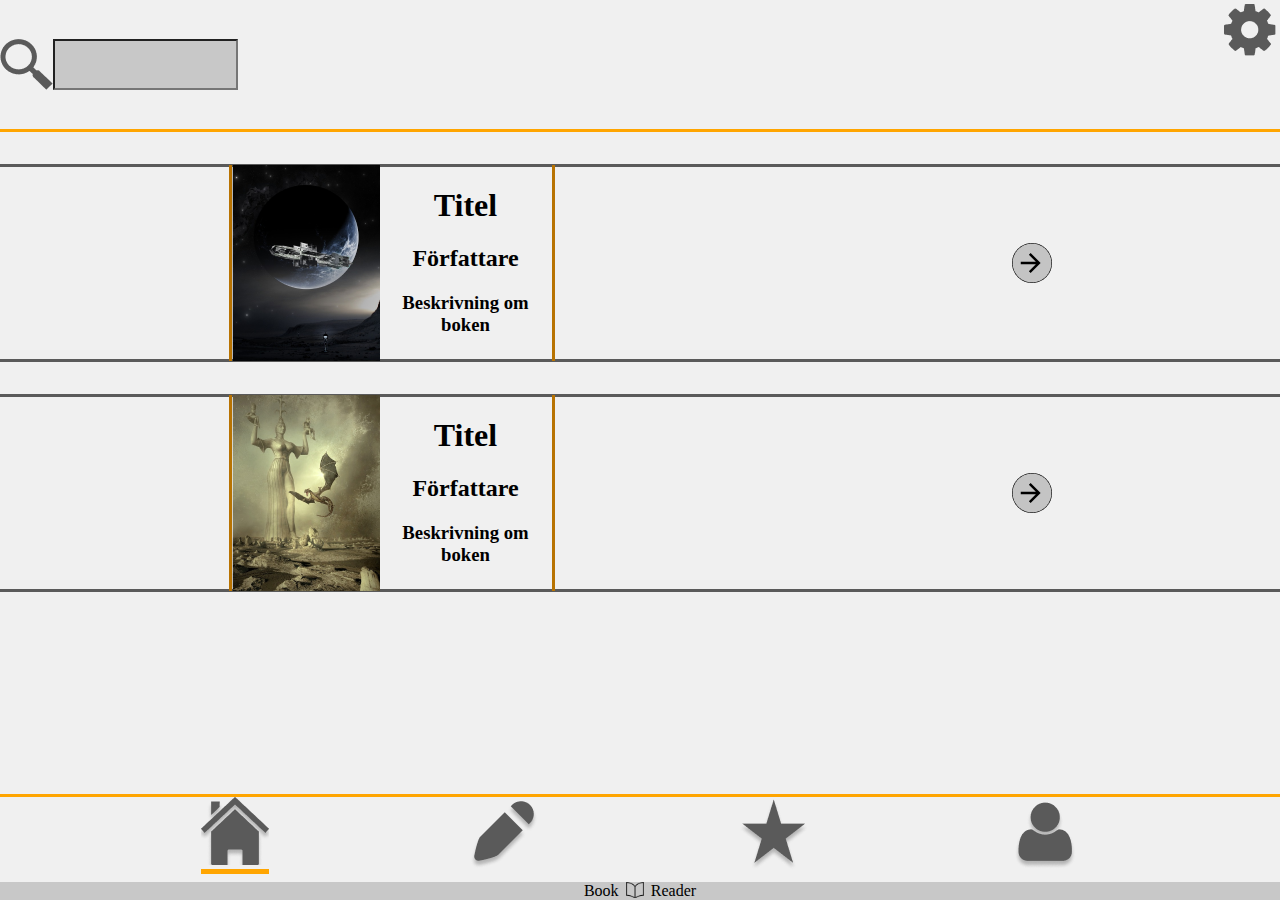
==== index.html @ ac19177b "Finslipning av mobile" ====
<!DOCTYPE html>
<html lang="en">
<head>
    <meta charset="UTF-8">
    <meta name="viewport" content="width=device-width, initial-scale=1.0">
    <title>Book Reader</title>
    <link rel="stylesheet" href="css/style.css">
</head>
<body>
    <div id="container">
        <header id="header">
            <div id="searchdiv">
                <img src="/img/Search.png" alt="Search icon" id="search">
                <input type="text" id="searchbar">
            </div> 
            <img src="/img/Settings.png" alt="Settings" id="settings">
        </header>
        <main id="main">
            <section class="section">
                <article class="article">
                    <img src="/img/book1.png" alt="book">
                    <div class="div">
                        <h1>Titel</h1>
                        <h2>Författare</h2>
                        <h3>Beskrivning om boken</h3>
                    </div>
                </article>
                <img src="/img/Arrow button.png" alt="arrow-button">
            </section>
            <section class="section">
                <article class="article">
                    <img src="/img/book2.png" alt="book">
                    <div class="div">
                        <h1>Titel</h1>
                        <h2>Författare</h2>
                        <h3>Beskrivning om boken</h3>
                    </div>
                </article>
                <img src="/img/Arrow button.png" alt="arrow-button">
            </section>
        </main>
        <nav id="nav">
            <a href="index.html"><img src="/img/Home_Line.png" alt="Home with line" class="navbutton"></a>
            <a href="write.html"><img src="/img/Write.png" alt="Pen" class="navbutton"></a>
            <a href="favorite.html"><img src="/img/Star.png" alt="Star" class="navbutton"></a>
            <a href="profile.html"><img src="/img/User.png" alt="User icon" class="navbutton"></a>
        </nav>
        <footer id="footer">
            <p>Book</p>
            <img src="/img/Ikon.png" alt="bookikon" id="bookikon">
            <p>Reader</p>
        </footer>
    </div>
</body>
</html>
---- css/style.css ----
/* Home.html */

#container{
    display: grid;
    height: 100vh;
    grid-template-rows: 1.5fr 7.5fr 1fr 0.2fr;
    grid-template-areas: 
    'he he he'
    'ma ma ma'
    'nav nav nav'
    'fo fo fo';
}

body{
    margin: 0;
}

#header{
    grid-area: he;
    background: rgb(240, 240, 240);
    border-style: none none solid none;
    border-color: orange;
    display: flex;
    justify-content: space-between;
}   

#settings{
    height: 60px;
    width: 60;
}

#searchdiv{
    display: flex;
    flex-direction: row;
    align-items: center;
}

#searchbar{
    height: 35%;
    background-color: rgb(200, 200, 200);
}

#main{
    grid-area: ma;
    background: rgb(240, 240, 240);
}

.section{
    border-style: solid none solid none ;
    border-color: rgb(90, 90, 90);
    height: 12em;
    margin-top: 2em;
    margin-bottom: 2em;
    display: flex;
    align-items: center;
    justify-content: space-around;
}

.article{
    border-style: none solid none solid;
    border-color: rgb(184, 115, 2);
    display: flex;
    width: 320px;
}

.div{
    text-align: center;
}

#nav{
    grid-area: nav;
    background: rgb(240, 240, 240);
    height: auto;
    border-style: solid none none none;
    border-color: orange;
    display: flex;
    justify-content: space-evenly;
    align-content: center;
}

.navbutton{
    height: auto;
}

#footer{
    grid-area: fo;
    background: rgb(200, 200, 200);
    display: flex;
    justify-content: center;
    align-content: center;
}

#bookikon{
    height: 15.7px;
}

/* Write.html */

#containerw{
    display: grid;
    height: 100vh;
    grid-template-rows: 1.5fr 7.5fr 1fr 0.2fr;
    grid-template-areas: 
    'hew hew hew'
    'maw maw maw'
    'navw navw navw'
    'fow fow fow';
}

#headerw{
    grid-area: hew;
    background: rgb(240, 240, 240);
    border-style: none none solid none;
    border-color: orange;
    display: flex;
    justify-content: space-between;
}

#settingsw{
    height: 60px;
    width: 60px;
}

#title{
    height: 15%;
    background-color: rgb(200, 200, 200);
    text-align: center;
    align-self: center;
}

#sidebar{
    width: 60px;
    height: 70px;
    cursor: pointer;
    align-self: center;
}

.menu{
    position: fixed;
    height: 100vh;
    width: 80vw;
    top: 0;
    left: -90vw;
    background: orange;
    transition: left 0.3s;
    box-shadow: 10px 0px 21px -10px rgba(0,0,0,0.75);
    z-index: 10;
}

#list{
    list-style-type: none;
    line-height: 7em;
}

.listtext{
    font-size: 2em;
}

.fade-layer{
    position: fixed;
    top: 0;
    left: 0;
    right: 0;
    bottom: 0;
    background-color: rgba(50,50,50,0.5);
    display: none;
    z-index: 5;
}

.visible{
    display: block;
}

.show{
    left: 0vw;
}

#mainw{
    grid-area: maw;
    background: rgb(240, 240, 240);
    display: flex;
    justify-content: center;
    align-items: center;
}

#textwrite{
    height: 90%;
    width: 75%;
    background-color: rgb(200, 200, 200);
}

#navw{
    grid-area: navw;
    background: rgb(240, 240, 240);
    border-style: solid none none none;
    border-color: orange;
    display: flex;
    justify-content: space-evenly;
    align-content: center;
}

#footerw{
    grid-area: fow;
    background: rgb(200, 200, 200);
    display: flex;
    justify-content: center;
    align-content: center;
}

p{
    margin-left: 7px;
    margin-right: 7px;
    margin-top: 0;
    margin-bottom: 0;
}

#bookikonw{
    height: 15.7px;
}

/* Favorites.html */

#containerf{
    display: grid;
    height: 100vh;
    grid-template-rows: 1.5fr 7.5fr 1fr 0.2fr;
    grid-template-areas: 
    'hef hef hef'
    'maf maf maf'
    'navf navf navf'
    'fof fof fof';
}

#headerf{
    grid-area: hef;
    background: rgb(240, 240, 240);
    border-style: none none solid none;
    border-color: orange;
    display: flex;
    justify-content: space-between;
}

#sortcontainer{
    width: 50%;
    display: flex;
    justify-content: space-evenly;
    align-items: center;
}

#settingsf{
    height: 60px;
    width: 60px;
}

#mainf{
    grid-area: maf;
    background: rgb(240, 240, 240);
}

.sectionf{
    border-style: solid none solid none ;
    border-color: rgb(90, 90, 90);
    height: 10em;
    margin-top: 2em;
    margin-bottom: 2em;
    display: flex;
    align-items: center;
    justify-content: space-evenly;
}

#navf{
    grid-area: navf;
    background: rgb(240, 240, 240);
    border-style: solid none none none;
    border-color: orange;
    display: flex;
    justify-content: space-evenly;
    align-content: center;
}

#footerf{
    grid-area: fof;
    background: rgb(200, 200, 200);
    display: flex;
    justify-content: center;
    align-content: center;
}

#bookikonf{
    height: 15.7px;
}

/* Profile.html */

#containerp{
    display: grid;
    height: 100vh;
    grid-template-rows: 1.5fr 7.5fr 1fr 0.2fr;
    grid-template-areas: 
    'hep hep hep'
    'map map map'
    'navp navp navp'
    'fop fop fop';
}

#headerp{
    grid-area: hep;
    background: rgb(240, 240, 240);
    border-style: none none solid none;
    border-color: rgba(50,50,50,0.5);
    display: flex;
    justify-content: space-between;
}

#settingsp{
    height: 60px;
    width: 60px;
}

#name{
    margin-bottom: 0;
}

#profile{
    display: flex;
    flex-direction: column;
    align-items: center;
}

#heart{
    height: 60px;
    width: 60px;
}

#mainp{
    grid-area: map;
    background: rgb(240, 240, 240);
}

#navp{
    grid-area: navp;
    background: rgb(240, 240, 240);
    border-style: solid none none none;
    border-color: orange;
    display: flex;
    justify-content: space-evenly;
    align-content: center;
}

#footerp{
    grid-area: fop;
    background: rgb(200, 200, 200);
    display: flex;
    justify-content: center;
    align-content: center;
}

#bookikonp{
    height: 15.7px;
}
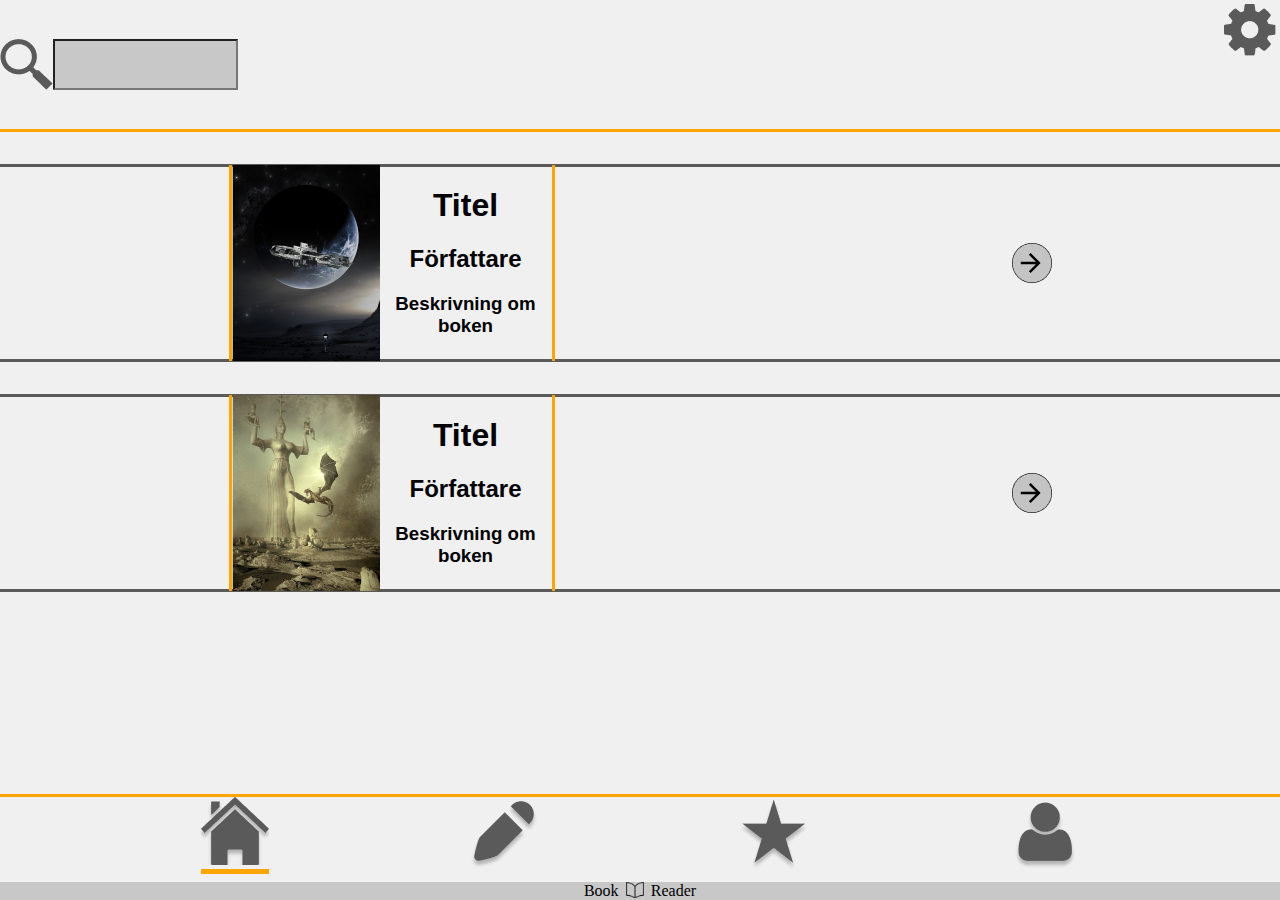
==== commit d7418e0d: "Mobilsida nästan färdig" ====
--- a/index.html
+++ b/index.html
@@ -7,13 +7,26 @@
     <link rel="stylesheet" href="css/style.css">
 </head>
 <body>
+    <div class="page">
+        <ul id="settingslist">
+            <li class="settingstext">Språk</li>
+            <li class="settingstext">Färgtema</li>
+            <li class="settingstext">Plats</li>
+            <li class="settingstext">Rapportera ett problem</li>
+            <li class="settingstext">Kontakta oss</li>
+            <li class="settingstext">Logga ut</li>
+        </ul>
+    </div>
+
+    <div class="settings-fade-layer"></div> 
+
     <div id="container">
         <header id="header">
             <div id="searchdiv">
                 <img src="/img/Search.png" alt="Search icon" id="search">
                 <input type="text" id="searchbar">
             </div> 
-            <img src="/img/Settings.png" alt="Settings" id="settings">
+            <img src="/img/Settings.png" alt="Settings" class="settings">
         </header>
         <main id="main">
             <section class="section">
@@ -51,5 +64,6 @@
             <p>Reader</p>
         </footer>
     </div>
+    <script src="/js/settings.js"></script>
 </body>
 </html>--- a/css/style.css
+++ b/css/style.css
@@ -1,4 +1,68 @@
-/* Home.html */
+
+body{
+    margin: 0;
+}
+
+h1{
+    font-family: 'Gill Sans', 'Gill Sans MT', Calibri, 'Trebuchet MS', sans-serif;
+}
+
+h2{
+    font-family: 'Gill Sans', 'Gill Sans MT', Calibri, 'Trebuchet MS', sans-serif;
+}
+
+h3{
+    font-family: 'Gill Sans', 'Gill Sans MT', Calibri, 'Trebuchet MS', sans-serif;
+}
+
+li{
+    font-family: 'Gill Sans', 'Gill Sans MT', Calibri, 'Trebuchet MS', sans-serif;
+}
+
+.page{
+    position: fixed;
+    height: 80vh;
+    width: 80vw;
+    top: 0;
+    left: -90vw;
+    border-radius: 3em;
+    background: rgb(200, 200, 200);
+    transition: left 0.3s;
+    box-shadow: 10px 0px 21px -10px rgba(0,0,0,0.75);
+    z-index: 10;
+}
+
+#settingslist{
+    list-style-type: none;
+    line-height: 4em;
+    margin-top: 4em;
+}
+
+.settingstext{
+    font-size: 1.5em;
+}
+
+.settings-fade-layer{
+    position: fixed;
+    top: 0;
+    left: 0;
+    right: 0;
+    bottom: 0;
+    background-color: rgba(50,50,50,0.5);
+    display: none;
+    z-index: 5;
+}
+
+.settingsvisible{
+    display: block;
+}
+
+.settingsshow{
+    left: 9vw;
+    top: 9vh;
+}
+
+/* home.html */
 
 #container{
     display: grid;
@@ -11,10 +75,6 @@
     'fo fo fo';
 }
 
-body{
-    margin: 0;
-}
-
 #header{
     grid-area: he;
     background: rgb(240, 240, 240);
@@ -24,9 +84,10 @@
     justify-content: space-between;
 }   
 
-#settings{
+.settings{
     height: 60px;
     width: 60;
+    cursor: pointer;
 }
 
 #searchdiv{
@@ -58,7 +119,7 @@
 
 .article{
     border-style: none solid none solid;
-    border-color: rgb(184, 115, 2);
+    border-color: orange;
     display: flex;
     width: 320px;
 }
@@ -76,10 +137,6 @@
     display: flex;
     justify-content: space-evenly;
     align-content: center;
-}
-
-.navbutton{
-    height: auto;
 }
 
 #footer{
@@ -94,7 +151,7 @@
     height: 15.7px;
 }
 
-/* Write.html */
+/* write.html */
 
 #containerw{
     display: grid;
@@ -119,6 +176,7 @@
 #settingsw{
     height: 60px;
     width: 60px;
+    cursor: pointer;
 }
 
 #title{
@@ -131,7 +189,6 @@
 #sidebar{
     width: 60px;
     height: 70px;
-    cursor: pointer;
     align-self: center;
 }
 
@@ -218,7 +275,7 @@
     height: 15.7px;
 }
 
-/* Favorites.html */
+/* favorites.html */
 
 #containerf{
     display: grid;
@@ -250,6 +307,7 @@
 #settingsf{
     height: 60px;
     width: 60px;
+    cursor: pointer;
 }
 
 #mainf{
@@ -290,7 +348,23 @@
     height: 15.7px;
 }
 
-/* Profile.html */
+/* favorites2.html */
+
+.favoritecontainer{
+    display: flex;
+    justify-content: space-around;
+    margin-top: 2em;
+    margin-bottom: 2em;
+}
+
+.favoritearticle{
+    border-color: rgb(90, 90, 90);
+    border-style: solid;
+    border-radius: 1.5em;
+    padding: 4px;
+}
+
+/* profile.html */
 
 #containerp{
     display: grid;
@@ -315,6 +389,7 @@
 #settingsp{
     height: 60px;
     width: 60px;
+    cursor: pointer;
 }
 
 #name{
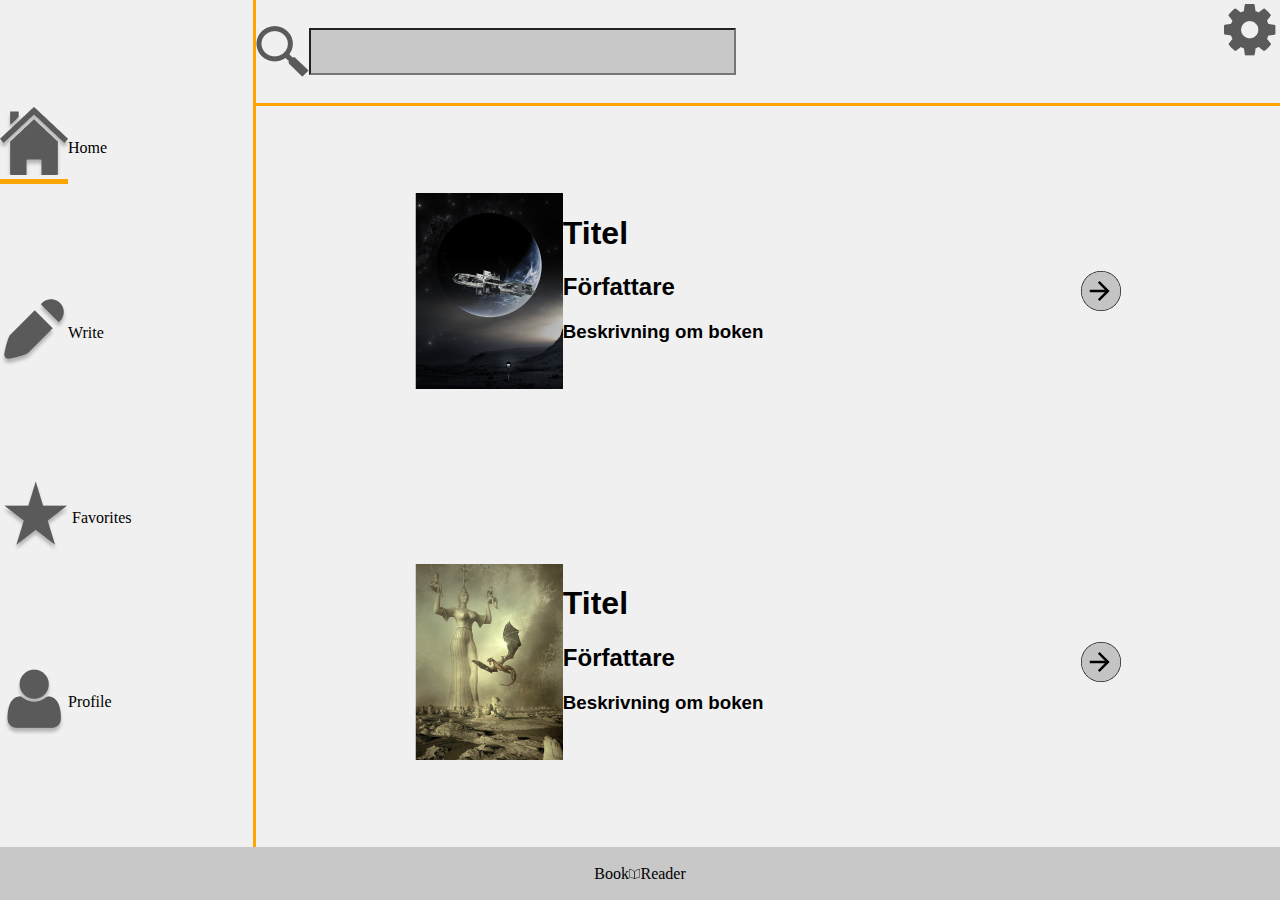
==== commit 9d1d6fba: "Start på dator sida" ====
--- a/index.html
+++ b/index.html
@@ -32,7 +32,7 @@
             <section class="section">
                 <article class="article">
                     <img src="/img/book1.png" alt="book">
-                    <div class="div">
+                    <div class="divh">
                         <h1>Titel</h1>
                         <h2>Författare</h2>
                         <h3>Beskrivning om boken</h3>
@@ -43,7 +43,7 @@
             <section class="section">
                 <article class="article">
                     <img src="/img/book2.png" alt="book">
-                    <div class="div">
+                    <div class="divh">
                         <h1>Titel</h1>
                         <h2>Författare</h2>
                         <h3>Beskrivning om boken</h3>
@@ -53,10 +53,22 @@
             </section>
         </main>
         <nav id="nav">
-            <a href="index.html"><img src="/img/Home_Line.png" alt="Home with line" class="navbutton"></a>
-            <a href="write.html"><img src="/img/Write.png" alt="Pen" class="navbutton"></a>
-            <a href="favorite.html"><img src="/img/Star.png" alt="Star" class="navbutton"></a>
-            <a href="profile.html"><img src="/img/User.png" alt="User icon" class="navbutton"></a>
+            <div class="navdiv">
+                <a href="index.html"><img src="/img/Home_Line.png" alt="Home with line" class="navbutton"></a>
+                <p class="navtext">Home</p>
+            </div>
+            <div class="navdiv">
+                <a href="write.html"><img src="/img/Write.png" alt="Pen" class="navbutton"></a>
+                <p class="navtext">Write</p>
+            </div>
+            <div class="navdiv">
+                <a href="favorite.html"><img src="/img/Star.png" alt="Star" class="navbutton"></a>
+                <p class="navtext">Favorites</p>
+            </div>
+            <div class="navdiv">
+                <a href="profile.html"><img src="/img/User.png" alt="User icon" class="navbutton"></a>
+                <p class="navtext">Profile</p>
+            </div>
         </nav>
         <footer id="footer">
             <p>Book</p>
--- a/css/style.css
+++ b/css/style.css
@@ -15,421 +15,663 @@
     font-family: 'Gill Sans', 'Gill Sans MT', Calibri, 'Trebuchet MS', sans-serif;
 }
 
+h4{
+    font-family: 'Gill Sans', 'Gill Sans MT', Calibri, 'Trebuchet MS', sans-serif;
+}
+
 li{
     font-family: 'Gill Sans', 'Gill Sans MT', Calibri, 'Trebuchet MS', sans-serif;
 }
 
-.page{
-    position: fixed;
-    height: 80vh;
-    width: 80vw;
-    top: 0;
-    left: -90vw;
-    border-radius: 3em;
-    background: rgb(200, 200, 200);
-    transition: left 0.3s;
-    box-shadow: 10px 0px 21px -10px rgba(0,0,0,0.75);
-    z-index: 10;
+@media screen and (max-width: 1023px) {
+
+    .page{
+        position: fixed;
+        height: 80vh;
+        width: 80vw;
+        top: -90vh;
+        left: 9vw;
+        border-radius: 3em;
+        background: rgb(200, 200, 200);
+        transition: top 0.3s;
+        box-shadow: 10px 0px 21px -10px rgba(0,0,0,0.75);
+        z-index: 10;
+    }
+
+    #settingslist{
+        list-style-type: none;
+        line-height: 4em;
+        margin-top: 4em;
+    }
+
+    .settingstext{
+        font-size: 1.5em;
+    }
+
+    .settings-fade-layer{
+        position: fixed;
+        top: 0;
+        left: 0;
+        right: 0;
+        bottom: 0;
+        background-color: rgba(50,50,50,0.5);
+        display: none;
+        z-index: 5;
+    }
+
+    .settingsvisible{
+        display: block;
+    }
+
+    .settingsshow{
+        left: 9vw;
+        top: 9vh;
+    }
+
+    .navtext{
+        display: none;
+    }
+
+    /* home */
+
+    #container{
+        display: grid;
+        height: 100vh;
+        grid-template-rows: 1.5fr 7.5fr 1fr 0.2fr;
+        grid-template-areas: 
+        'he he he'
+        'ma ma ma'
+        'nav nav nav'
+        'fo fo fo';
+    }
+
+    #header{
+        grid-area: he;
+        background: rgb(240, 240, 240);
+        border-style: none none solid none;
+        border-color: orange;
+        display: flex;
+        justify-content: space-between;
+    }   
+
+    .settings{
+        height: 60px;
+        width: 60;
+        cursor: pointer;
+    }
+
+    #searchdiv{
+        display: flex;
+        align-items: center;
+    }
+
+    #searchbar{
+        height: 35%;
+        background-color: rgb(200, 200, 200);
+    }
+
+    #main{
+        grid-area: ma;
+        background: rgb(240, 240, 240);
+    }
+
+    .section{
+        border-style: solid none solid none ;
+        border-color: rgb(90, 90, 90);
+        height: 12em;
+        margin-top: 2em;
+        margin-bottom: 2em;
+        display: flex;
+        align-items: center;
+        justify-content: space-around;
+    }
+
+    .article{
+        border-style: none solid none solid;
+        border-color: orange;
+        display: flex;
+        width: 320px;
+    }
+
+    .divh{
+        text-align: center;
+    }
+
+    #nav{
+        grid-area: nav;
+        background: rgb(240, 240, 240);
+        height: auto;
+        border-style: solid none none none;
+        border-color: orange;
+        display: flex;
+        justify-content: space-evenly;
+        align-content: center;
+    }
+
+    #footer{
+        grid-area: fo;
+        background: rgb(200, 200, 200);
+        display: flex;
+        justify-content: center;
+        align-content: center;
+    }
+
+    #bookikon{
+        height: 15.7px;
+    }
+
+    /* write */
+
+    #containerw{
+        display: grid;
+        height: 100vh;
+        grid-template-rows: 1.5fr 7.5fr 1fr 0.2fr;
+        grid-template-areas: 
+        'hew hew hew'
+        'maw maw maw'
+        'navw navw navw'
+        'fow fow fow';
+    }
+
+    #headerw{
+        grid-area: hew;
+        background: rgb(240, 240, 240);
+        border-style: none none solid none;
+        border-color: orange;
+        display: flex;
+        justify-content: space-between;
+    }
+
+    #settingsw{
+        height: 60px;
+        width: 60px;
+        cursor: pointer;
+    }
+
+    #title{
+        height: 15%;
+        background-color: rgb(200, 200, 200);
+        text-align: center;
+        align-self: center;
+    }
+
+    #sidebar{
+        width: 60px;
+        height: 70px;
+        align-self: center;
+    }
+
+    .menu{
+        position: fixed;
+        height: 100vh;
+        width: 80vw;
+        top: 0;
+        left: -90vw;
+        background: orange;
+        transition: left 0.3s;
+        box-shadow: 10px 0px 21px -10px rgba(0,0,0,0.75);
+        z-index: 10;
+    }
+
+    #list{
+        list-style-type: none;
+        line-height: 7em;
+    }
+
+    .listtext{
+        font-size: 2em;
+    }
+
+    .fade-layer{
+        position: fixed;
+        top: 0;
+        left: 0;
+        right: 0;
+        bottom: 0;
+        background-color: rgba(50,50,50,0.5);
+        display: none;
+        z-index: 5;
+    }
+
+    .visible{
+        display: block;
+    }
+
+    .show{
+        left: 0vw;
+    }
+
+    #mainw{
+        grid-area: maw;
+        background: rgb(240, 240, 240);
+        display: flex;
+        justify-content: center;
+        align-items: center;
+    }
+
+    #textwrite{
+        height: 90%;
+        width: 75%;
+        background-color: rgb(200, 200, 200);
+    }
+
+    #navw{
+        grid-area: navw;
+        background: rgb(240, 240, 240);
+        border-style: solid none none none;
+        border-color: orange;
+        display: flex;
+        justify-content: space-evenly;
+        align-content: center;
+    }
+
+    #footerw{
+        grid-area: fow;
+        background: rgb(200, 200, 200);
+        display: flex;
+        justify-content: center;
+        align-content: center;
+    }
+
+    p{
+        margin-left: 7px;
+        margin-right: 7px;
+        margin-top: 0;
+        margin-bottom: 0;
+    }
+
+    #bookikonw{
+        height: 15.7px;
+    }
+
+    /* favorites */
+
+    #containerf{
+        display: grid;
+        height: 100vh;
+        grid-template-rows: 1.5fr 7.5fr 1fr 0.2fr;
+        grid-template-areas: 
+        'hef hef hef'
+        'maf maf maf'
+        'navf navf navf'
+        'fof fof fof';
+    }
+
+    #headerf{
+        grid-area: hef;
+        background: rgb(240, 240, 240);
+        border-style: none none solid none;
+        border-color: orange;
+        display: flex;
+        justify-content: space-between;
+    }
+
+    #sortcontainer{
+        width: 50%;
+        display: flex;
+        justify-content: space-evenly;
+        align-items: center;
+    }
+
+    #settingsf{
+        height: 60px;
+        width: 60px;
+        cursor: pointer;
+    }
+
+    #mainf{
+        grid-area: maf;
+        background: rgb(240, 240, 240);
+    }
+
+    .sectionf{
+        border-style: solid none solid none ;
+        border-color: rgb(90, 90, 90);
+        height: 10em;
+        margin-top: 2em;
+        margin-bottom: 2em;
+        display: flex;
+        align-items: center;
+        justify-content: space-evenly;
+    }
+
+    #navf{
+        grid-area: navf;
+        background: rgb(240, 240, 240);
+        border-style: solid none none none;
+        border-color: orange;
+        display: flex;
+        justify-content: space-evenly;
+        align-content: center;
+    }
+
+    #footerf{
+        grid-area: fof;
+        background: rgb(200, 200, 200);
+        display: flex;
+        justify-content: center;
+        align-content: center;
+    }
+
+    #bookikonf{
+        height: 15.7px;
+    }
+
+    /* favorites2 */
+
+    .favoritecontainer{
+        display: flex;
+        justify-content: space-around;
+        margin-top: 2em;
+        margin-bottom: 2em;
+    }
+
+    .favoritearticle{
+        border-color: rgb(90, 90, 90);
+        border-style: solid;
+        border-radius: 1.5em;
+        padding: 4px;
+    }
+
+    /* profile */
+
+    #containerp{
+        display: grid;
+        height: 100vh;
+        grid-template-rows: 1.5fr 7.5fr 1fr 0.2fr;
+        grid-template-areas: 
+        'hep hep hep'
+        'map map map'
+        'navp navp navp'
+        'fop fop fop';
+    }
+
+    #headerp{
+        grid-area: hep;
+        background: rgb(240, 240, 240);
+        border-style: none none solid none;
+        border-color: rgba(50,50,50,0.5);
+        display: flex;
+        justify-content: space-between;
+    }
+
+    #settingsp{
+        height: 60px;
+        width: 60px;
+        cursor: pointer;
+    }
+
+    #name{
+        margin-bottom: 0;
+    }
+
+    #profile{
+        display: flex;
+        flex-direction: column;
+        align-items: center;
+    }
+
+    #heart{
+        height: 60px;
+        width: 60px;
+    }
+
+    #mainp{
+        grid-area: map;
+        background: rgb(240, 240, 240);
+    }
+
+    #omdig{
+        border-style: none none solid none;
+        border-color: rgba(50,50,50,0.5);
+        height: 15vh;
+        display: flex;
+        flex-direction: column;
+        align-items: center;
+    }
+
+    #omdigtitel{
+        margin: 0;
+    }
+
+    #omdigtext{
+        background-color: rgb(200, 200, 200);
+        height: 10vh;
+        margin-bottom: 0.3em;
+        width: 75%;
+    }
+
+    #dinaverk{
+        display: flex;
+        flex-direction: column;
+        align-items: center;
+    }
+
+    #dinaverktitel{
+        margin: 0;
+    }
+
+    .dittverk{
+        width: 100vw;
+        display: flex;
+        justify-content: space-around;
+        margin-top: 1em;
+        margin-bottom: 1em;
+        border-style: solid none solid none ;
+        border-color: rgb(90, 90, 90);
+    }
+
+    .dittverkomslag{
+        height: 15vh;
+    }
+
+    .divp{
+        text-align: center;
+    }
+
+    #navp{
+        grid-area: navp;
+        background: rgb(240, 240, 240);
+        border-style: solid none none none;
+        border-color: orange;
+        display: flex;
+        justify-content: space-evenly;
+        align-content: center;
+    }
+
+    #footerp{
+        grid-area: fop;
+        background: rgb(200, 200, 200);
+        display: flex;
+        justify-content: center;
+        align-content: center;
+    }
+
+    #bookikonp{
+        height: 15.7px;
+    }
+
 }
 
-#settingslist{
-    list-style-type: none;
-    line-height: 4em;
-    margin-top: 4em;
-}
-
-.settingstext{
-    font-size: 1.5em;
-}
-
-.settings-fade-layer{
-    position: fixed;
-    top: 0;
-    left: 0;
-    right: 0;
-    bottom: 0;
-    background-color: rgba(50,50,50,0.5);
-    display: none;
-    z-index: 5;
-}
-
-.settingsvisible{
-    display: block;
-}
-
-.settingsshow{
-    left: 9vw;
-    top: 9vh;
-}
-
-/* home.html */
-
-#container{
-    display: grid;
-    height: 100vh;
-    grid-template-rows: 1.5fr 7.5fr 1fr 0.2fr;
-    grid-template-areas: 
-    'he he he'
-    'ma ma ma'
-    'nav nav nav'
-    'fo fo fo';
-}
-
-#header{
-    grid-area: he;
-    background: rgb(240, 240, 240);
-    border-style: none none solid none;
-    border-color: orange;
-    display: flex;
-    justify-content: space-between;
-}   
-
-.settings{
-    height: 60px;
-    width: 60;
-    cursor: pointer;
-}
-
-#searchdiv{
-    display: flex;
-    flex-direction: row;
-    align-items: center;
-}
-
-#searchbar{
-    height: 35%;
-    background-color: rgb(200, 200, 200);
-}
-
-#main{
-    grid-area: ma;
-    background: rgb(240, 240, 240);
-}
-
-.section{
-    border-style: solid none solid none ;
-    border-color: rgb(90, 90, 90);
-    height: 12em;
-    margin-top: 2em;
-    margin-bottom: 2em;
-    display: flex;
-    align-items: center;
-    justify-content: space-around;
-}
-
-.article{
-    border-style: none solid none solid;
-    border-color: orange;
-    display: flex;
-    width: 320px;
-}
-
-.div{
-    text-align: center;
-}
-
-#nav{
-    grid-area: nav;
-    background: rgb(240, 240, 240);
-    height: auto;
-    border-style: solid none none none;
-    border-color: orange;
-    display: flex;
-    justify-content: space-evenly;
-    align-content: center;
-}
-
-#footer{
-    grid-area: fo;
-    background: rgb(200, 200, 200);
-    display: flex;
-    justify-content: center;
-    align-content: center;
-}
-
-#bookikon{
-    height: 15.7px;
-}
-
-/* write.html */
-
-#containerw{
-    display: grid;
-    height: 100vh;
-    grid-template-rows: 1.5fr 7.5fr 1fr 0.2fr;
-    grid-template-areas: 
-    'hew hew hew'
-    'maw maw maw'
-    'navw navw navw'
-    'fow fow fow';
-}
-
-#headerw{
-    grid-area: hew;
-    background: rgb(240, 240, 240);
-    border-style: none none solid none;
-    border-color: orange;
-    display: flex;
-    justify-content: space-between;
-}
-
-#settingsw{
-    height: 60px;
-    width: 60px;
-    cursor: pointer;
-}
-
-#title{
-    height: 15%;
-    background-color: rgb(200, 200, 200);
-    text-align: center;
-    align-self: center;
-}
-
-#sidebar{
-    width: 60px;
-    height: 70px;
-    align-self: center;
-}
-
-.menu{
-    position: fixed;
-    height: 100vh;
-    width: 80vw;
-    top: 0;
-    left: -90vw;
-    background: orange;
-    transition: left 0.3s;
-    box-shadow: 10px 0px 21px -10px rgba(0,0,0,0.75);
-    z-index: 10;
-}
-
-#list{
-    list-style-type: none;
-    line-height: 7em;
-}
-
-.listtext{
-    font-size: 2em;
-}
-
-.fade-layer{
-    position: fixed;
-    top: 0;
-    left: 0;
-    right: 0;
-    bottom: 0;
-    background-color: rgba(50,50,50,0.5);
-    display: none;
-    z-index: 5;
-}
-
-.visible{
-    display: block;
-}
-
-.show{
-    left: 0vw;
-}
-
-#mainw{
-    grid-area: maw;
-    background: rgb(240, 240, 240);
-    display: flex;
-    justify-content: center;
-    align-items: center;
-}
-
-#textwrite{
-    height: 90%;
-    width: 75%;
-    background-color: rgb(200, 200, 200);
-}
-
-#navw{
-    grid-area: navw;
-    background: rgb(240, 240, 240);
-    border-style: solid none none none;
-    border-color: orange;
-    display: flex;
-    justify-content: space-evenly;
-    align-content: center;
-}
-
-#footerw{
-    grid-area: fow;
-    background: rgb(200, 200, 200);
-    display: flex;
-    justify-content: center;
-    align-content: center;
-}
-
-p{
-    margin-left: 7px;
-    margin-right: 7px;
-    margin-top: 0;
-    margin-bottom: 0;
-}
-
-#bookikonw{
-    height: 15.7px;
-}
-
-/* favorites.html */
-
-#containerf{
-    display: grid;
-    height: 100vh;
-    grid-template-rows: 1.5fr 7.5fr 1fr 0.2fr;
-    grid-template-areas: 
-    'hef hef hef'
-    'maf maf maf'
-    'navf navf navf'
-    'fof fof fof';
-}
-
-#headerf{
-    grid-area: hef;
-    background: rgb(240, 240, 240);
-    border-style: none none solid none;
-    border-color: orange;
-    display: flex;
-    justify-content: space-between;
-}
-
-#sortcontainer{
-    width: 50%;
-    display: flex;
-    justify-content: space-evenly;
-    align-items: center;
-}
-
-#settingsf{
-    height: 60px;
-    width: 60px;
-    cursor: pointer;
-}
-
-#mainf{
-    grid-area: maf;
-    background: rgb(240, 240, 240);
-}
-
-.sectionf{
-    border-style: solid none solid none ;
-    border-color: rgb(90, 90, 90);
-    height: 10em;
-    margin-top: 2em;
-    margin-bottom: 2em;
-    display: flex;
-    align-items: center;
-    justify-content: space-evenly;
-}
-
-#navf{
-    grid-area: navf;
-    background: rgb(240, 240, 240);
-    border-style: solid none none none;
-    border-color: orange;
-    display: flex;
-    justify-content: space-evenly;
-    align-content: center;
-}
-
-#footerf{
-    grid-area: fof;
-    background: rgb(200, 200, 200);
-    display: flex;
-    justify-content: center;
-    align-content: center;
-}
-
-#bookikonf{
-    height: 15.7px;
-}
-
-/* favorites2.html */
-
-.favoritecontainer{
-    display: flex;
-    justify-content: space-around;
-    margin-top: 2em;
-    margin-bottom: 2em;
-}
-
-.favoritearticle{
-    border-color: rgb(90, 90, 90);
-    border-style: solid;
-    border-radius: 1.5em;
-    padding: 4px;
-}
-
-/* profile.html */
-
-#containerp{
-    display: grid;
-    height: 100vh;
-    grid-template-rows: 1.5fr 7.5fr 1fr 0.2fr;
-    grid-template-areas: 
-    'hep hep hep'
-    'map map map'
-    'navp navp navp'
-    'fop fop fop';
-}
-
-#headerp{
-    grid-area: hep;
-    background: rgb(240, 240, 240);
-    border-style: none none solid none;
-    border-color: rgba(50,50,50,0.5);
-    display: flex;
-    justify-content: space-between;
-}
-
-#settingsp{
-    height: 60px;
-    width: 60px;
-    cursor: pointer;
-}
-
-#name{
-    margin-bottom: 0;
-}
-
-#profile{
-    display: flex;
-    flex-direction: column;
-    align-items: center;
-}
-
-#heart{
-    height: 60px;
-    width: 60px;
-}
-
-#mainp{
-    grid-area: map;
-    background: rgb(240, 240, 240);
-}
-
-#navp{
-    grid-area: navp;
-    background: rgb(240, 240, 240);
-    border-style: solid none none none;
-    border-color: orange;
-    display: flex;
-    justify-content: space-evenly;
-    align-content: center;
-}
-
-#footerp{
-    grid-area: fop;
-    background: rgb(200, 200, 200);
-    display: flex;
-    justify-content: center;
-    align-content: center;
-}
-
-#bookikonp{
-    height: 15.7px;
+@media screen and (min-width: 1024px) {
+
+    #settingslist{
+        display: none;
+    }
+
+    /* home */
+
+    #container{
+        display: grid;
+        height: 100vh;
+        grid-template-columns: 1fr 4fr;
+        grid-template-rows: 2fr 14fr 1fr;
+        grid-template-areas: 
+        'nav he'
+        'nav ma'
+        'fo fo';
+    }
+
+    #header{
+        grid-area: he;
+        background: rgb(240, 240, 240);
+        border-style: none none solid none;
+        border-color: orange;
+        display: flex;
+        justify-content: space-between;
+    }
+
+    #searchdiv{
+        display: flex;
+        align-items: center;
+        width: 30em;
+    }
+
+    #searchbar{
+        height: 40%;
+        width: 100%;
+        background-color: rgb(200, 200, 200);
+    }
+
+    .settings{
+        height: 60px;
+        width: 60;
+        cursor: pointer;
+    }
+
+    #main{
+        grid-area: ma;
+        background: rgb(240, 240, 240);
+        display: flex;
+        flex-direction: column;
+        justify-content: space-around;
+    }
+
+    .section{
+        display: flex;
+        justify-content: space-around;
+        align-items: center;
+    }
+
+    .article{
+        display: flex;
+    }
+
+    #nav{
+        grid-area: nav;
+        background: rgb(240, 240, 240);
+        display: flex;
+        flex-direction: column;
+        justify-content: space-evenly;
+        border-style: none solid none none;
+        border-color: orange;
+    }
+
+    .navdiv{
+        display: flex;
+        align-items: center;
+    }
+
+    #footer{
+        grid-area: fo;
+        display: flex;
+        justify-content: center;
+        align-items: center;
+        background: rgb(200, 200, 200);
+    }
+
+    #bookikon{
+        height: 10px;
+    }
+
+    /* write */
+
+    #containerw{
+        display: grid;
+        height: 100vh;
+        grid-template-columns: 1fr 3fr;
+        grid-template-areas: 
+        'navw hew'
+        'navw maw'
+        'navw maw'
+        'navw maw'
+        'fow fow';
+    }
+
+    #headerw{
+        grid-area: hew;
+    }
+
+    #mainw{
+        grid-area: maw;
+    }
+
+    #navw{
+        grid-area: navw;
+    }
+
+    #footerw{
+        grid-area: fow;
+    }
+
+    /* favorite */
+
+    #containerf{
+        display: grid;
+        height: 100vh;
+        grid-template-columns: 1fr 3fr;
+        grid-template-areas: 
+        'navf hef'
+        'navf maf'
+        'navf maf'
+        'navf maf'
+        'fof fof';
+    }
+
+    #headerf{
+        grid-area: hef;
+    }
+
+    #mainf{
+        grid-area: maf;
+    }
+
+    #navf{
+        grid-area: navf;
+    }
+
+    #footerf{
+        grid-area: fof;
+    }
+
+    /* profile */
+
+    #containerp{
+        display: grid;
+        height: 100vh;
+        grid-template-columns: 1fr 3fr;
+        grid-template-areas: 
+        'navp hep'
+        'navp map'
+        'navp map'
+        'navp map'
+        'fop fop';
+    }
+
+    #headerp{
+        grid-area: hep;
+    }
+
+    #mainp{
+        grid-area: map;
+    }
+
+    #navp{
+        grid-area: navp;
+    }
+
+    #footerp{
+        grid-area: fop;
+    }
+
 }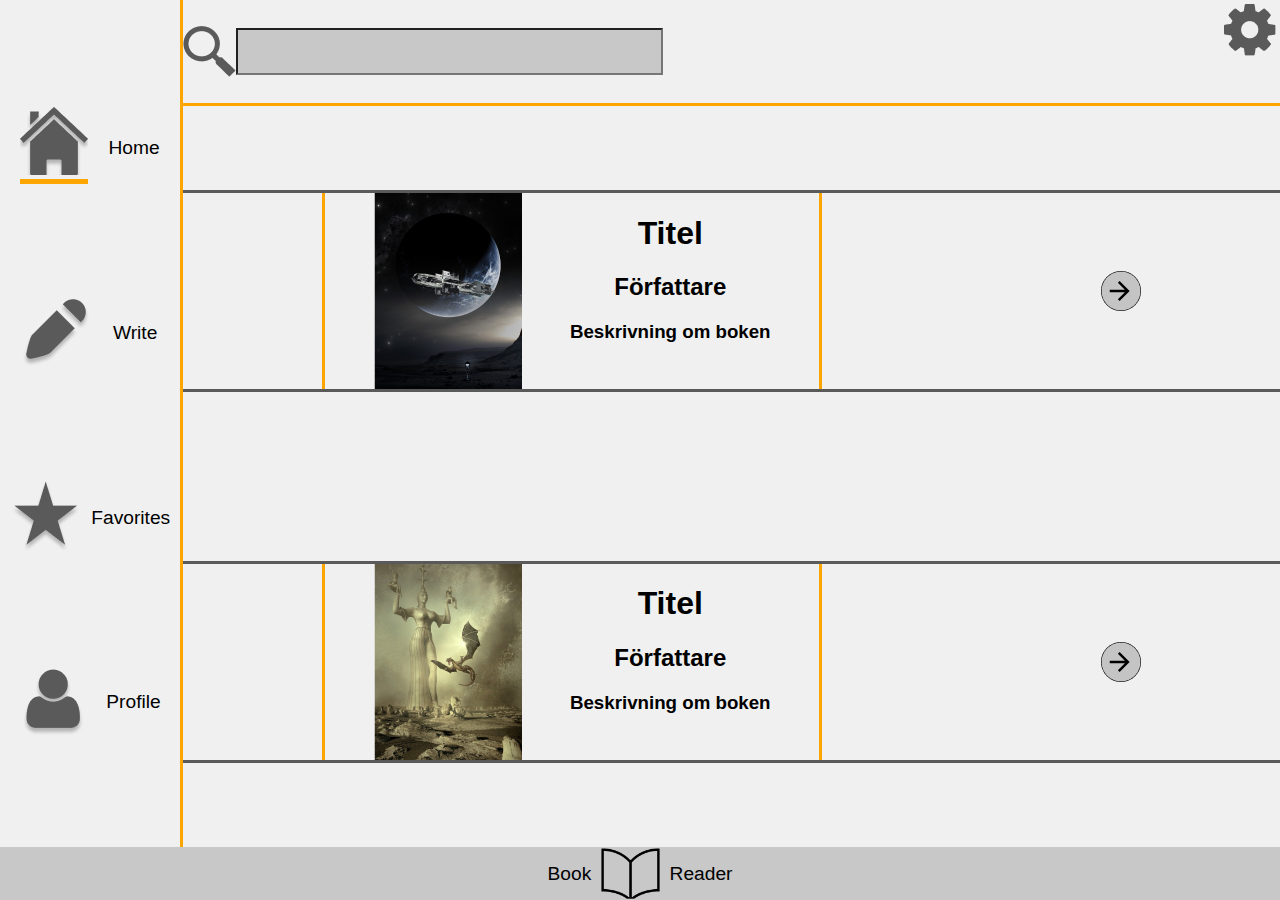
==== commit 6ec112c7: "Hemsidan färdig!" ====
--- a/index.html
+++ b/index.html
@@ -52,7 +52,7 @@
                 <img src="/img/Arrow button.png" alt="arrow-button">
             </section>
         </main>
-        <nav id="nav">
+        <nav>
             <div class="navdiv">
                 <a href="index.html"><img src="/img/Home_Line.png" alt="Home with line" class="navbutton"></a>
                 <p class="navtext">Home</p>
@@ -70,10 +70,10 @@
                 <p class="navtext">Profile</p>
             </div>
         </nav>
-        <footer id="footer">
-            <p>Book</p>
+        <footer>
+            <p class="footertext">Book</p>
             <img src="/img/Ikon.png" alt="bookikon" id="bookikon">
-            <p>Reader</p>
+            <p class="footertext">Reader</p>
         </footer>
     </div>
     <script src="/js/settings.js"></script>
--- a/css/style.css
+++ b/css/style.css
@@ -21,6 +21,16 @@
 
 li{
     font-family: 'Gill Sans', 'Gill Sans MT', Calibri, 'Trebuchet MS', sans-serif;
+}
+
+p{
+    font-family: 'Gill Sans', 'Gill Sans MT', Calibri, 'Trebuchet MS', sans-serif;
+}
+
+.settings{
+    height: 60px;
+    width: 60;
+    cursor: pointer;
 }
 
 @media screen and (max-width: 1023px) {
@@ -68,8 +78,38 @@
         top: 9vh;
     }
 
+    nav{
+        grid-area: nav;
+        background: rgb(240, 240, 240);
+        height: auto;
+        border-style: solid none none none;
+        border-color: orange;
+        display: flex;
+        justify-content: space-evenly;
+        align-content: center;
+    }
+
     .navtext{
         display: none;
+    }
+
+    footer{
+        grid-area: fo;
+        background: rgb(200, 200, 200);
+        display: flex;
+        justify-content: center;
+        align-content: center;
+    }
+
+    #bookikon{
+        height: 15.7px;
+    }
+
+    .footertext{
+        margin-left: 7px;
+        margin-right: 7px;
+        margin-top: 0;
+        margin-bottom: 0;
     }
 
     /* home */
@@ -94,12 +134,6 @@
         justify-content: space-between;
     }   
 
-    .settings{
-        height: 60px;
-        width: 60;
-        cursor: pointer;
-    }
-
     #searchdiv{
         display: flex;
         align-items: center;
@@ -135,29 +169,6 @@
 
     .divh{
         text-align: center;
-    }
-
-    #nav{
-        grid-area: nav;
-        background: rgb(240, 240, 240);
-        height: auto;
-        border-style: solid none none none;
-        border-color: orange;
-        display: flex;
-        justify-content: space-evenly;
-        align-content: center;
-    }
-
-    #footer{
-        grid-area: fo;
-        background: rgb(200, 200, 200);
-        display: flex;
-        justify-content: center;
-        align-content: center;
-    }
-
-    #bookikon{
-        height: 15.7px;
     }
 
     /* write */
@@ -169,8 +180,8 @@
         grid-template-areas: 
         'hew hew hew'
         'maw maw maw'
-        'navw navw navw'
-        'fow fow fow';
+        'nav nav nav'
+        'fo fo fo';
     }
 
     #headerw{
@@ -180,12 +191,6 @@
         border-color: orange;
         display: flex;
         justify-content: space-between;
-    }
-
-    #settingsw{
-        height: 60px;
-        width: 60px;
-        cursor: pointer;
     }
 
     #title{
@@ -255,36 +260,7 @@
         background-color: rgb(200, 200, 200);
     }
 
-    #navw{
-        grid-area: navw;
-        background: rgb(240, 240, 240);
-        border-style: solid none none none;
-        border-color: orange;
-        display: flex;
-        justify-content: space-evenly;
-        align-content: center;
-    }
-
-    #footerw{
-        grid-area: fow;
-        background: rgb(200, 200, 200);
-        display: flex;
-        justify-content: center;
-        align-content: center;
-    }
-
-    p{
-        margin-left: 7px;
-        margin-right: 7px;
-        margin-top: 0;
-        margin-bottom: 0;
-    }
-
-    #bookikonw{
-        height: 15.7px;
-    }
-
-    /* favorites */
+    /* favorite */
 
     #containerf{
         display: grid;
@@ -293,8 +269,8 @@
         grid-template-areas: 
         'hef hef hef'
         'maf maf maf'
-        'navf navf navf'
-        'fof fof fof';
+        'nav nav nav'
+        'fo fo fo';
     }
 
     #headerf{
@@ -311,12 +287,6 @@
         display: flex;
         justify-content: space-evenly;
         align-items: center;
-    }
-
-    #settingsf{
-        height: 60px;
-        width: 60px;
-        cursor: pointer;
     }
 
     #mainf{
@@ -335,29 +305,11 @@
         justify-content: space-evenly;
     }
 
-    #navf{
-        grid-area: navf;
-        background: rgb(240, 240, 240);
-        border-style: solid none none none;
-        border-color: orange;
-        display: flex;
-        justify-content: space-evenly;
-        align-content: center;
-    }
-
-    #footerf{
-        grid-area: fof;
-        background: rgb(200, 200, 200);
-        display: flex;
-        justify-content: center;
-        align-content: center;
-    }
-
-    #bookikonf{
-        height: 15.7px;
-    }
-
-    /* favorites2 */
+    #sectionspecial{
+        display: none;
+    }
+
+    /* favorite2 */
 
     .favoritecontainer{
         display: flex;
@@ -366,11 +318,19 @@
         margin-bottom: 2em;
     }
 
+    #favoritecontainerspecial{
+        display: none;
+    }
+
     .favoritearticle{
         border-color: rgb(90, 90, 90);
         border-style: solid;
         border-radius: 1.5em;
         padding: 4px;
+    }
+
+    #favoritearticlespecial{
+        display: none;
     }
 
     /* profile */
@@ -382,23 +342,17 @@
         grid-template-areas: 
         'hep hep hep'
         'map map map'
-        'navp navp navp'
-        'fop fop fop';
+        'nav nav nav'
+        'fo fo fo';
     }
 
     #headerp{
         grid-area: hep;
         background: rgb(240, 240, 240);
         border-style: none none solid none;
-        border-color: rgba(50,50,50,0.5);
+        border-color: orange;
         display: flex;
         justify-content: space-between;
-    }
-
-    #settingsp{
-        height: 60px;
-        width: 60px;
-        cursor: pointer;
     }
 
     #name{
@@ -461,6 +415,10 @@
         border-color: rgb(90, 90, 90);
     }
 
+    .dittverkspecial{
+        display: none;
+    }
+
     .dittverkomslag{
         height: 15vh;
     }
@@ -469,34 +427,94 @@
         text-align: center;
     }
 
-    #navp{
-        grid-area: navp;
-        background: rgb(240, 240, 240);
-        border-style: solid none none none;
-        border-color: orange;
-        display: flex;
+}
+
+@media screen and (min-width: 1024px) {
+
+    .page{
+        position: fixed;
+        height: 80vh;
+        width: 60vw;
+        top: -90vh;
+        left: 20vw;
+        border-radius: 3em;
+        background: rgb(200, 200, 200);
+        transition: top 0.3s;
+        box-shadow: 10px 0px 21px -10px rgba(0,0,0,0.75);
+        z-index: 10;
+    }
+
+    #settingslist{
+        list-style-type: none;
+        line-height: 4em;
+        margin-top: 4em;
+    }
+
+    .settingstext{
+        font-size: 1.5em;
+    }
+
+    .settings-fade-layer{
+        position: fixed;
+        top: 0;
+        left: 0;
+        right: 0;
+        bottom: 0;
+        background-color: rgba(50,50,50,0.5);
+        display: none;
+        z-index: 5;
+    }
+
+    .settingsvisible{
+        display: block;
+    }
+
+    .settingsshow{
+        left: 20vw;
+        top: 9vh;
+    }
+
+
+    nav{
+        grid-area: nav;
+        background: rgb(240, 240, 240);
+        display: flex;
+        flex-direction: column;
         justify-content: space-evenly;
-        align-content: center;
-    }
-
-    #footerp{
-        grid-area: fop;
+        border-style: none solid none none;
+        border-color: orange;
+        z-index: 1;
+    }
+
+    .navdiv{
+        display: flex;
+        justify-content: space-evenly;
+        align-items: center;
+    }
+
+    .navtext{
+        font-size: larger;
+    }
+
+    footer{
+        grid-area: fo;
+        display: flex;
+        justify-content: center;
+        align-items: center;
         background: rgb(200, 200, 200);
-        display: flex;
-        justify-content: center;
-        align-content: center;
-    }
-
-    #bookikonp{
-        height: 15.7px;
-    }
-
-}
-
-@media screen and (min-width: 1024px) {
-
-    #settingslist{
-        display: none;
+        z-index: 10;
+    }
+
+    #bookikon{
+        height: 51px;
+    }
+
+    .footertext{
+        margin-top: 0;
+        margin-bottom: 0;
+        font-size: larger;
+        margin-left: 0.5em;
+        margin-right: 0.5em;
     }
 
     /* home */
@@ -504,7 +522,7 @@
     #container{
         display: grid;
         height: 100vh;
-        grid-template-columns: 1fr 4fr;
+        grid-template-columns: 1fr 6fr;
         grid-template-rows: 2fr 14fr 1fr;
         grid-template-areas: 
         'nav he'
@@ -533,12 +551,6 @@
         background-color: rgb(200, 200, 200);
     }
 
-    .settings{
-        height: 60px;
-        width: 60;
-        cursor: pointer;
-    }
-
     #main{
         grid-area: ma;
         background: rgb(240, 240, 240);
@@ -551,37 +563,17 @@
         display: flex;
         justify-content: space-around;
         align-items: center;
+        border-style: solid none solid none ;
+        border-color: rgb(90, 90, 90);
+        text-align: center;
     }
 
     .article{
         display: flex;
-    }
-
-    #nav{
-        grid-area: nav;
-        background: rgb(240, 240, 240);
-        display: flex;
-        flex-direction: column;
+        width: 45%;
         justify-content: space-evenly;
-        border-style: none solid none none;
-        border-color: orange;
-    }
-
-    .navdiv{
-        display: flex;
-        align-items: center;
-    }
-
-    #footer{
-        grid-area: fo;
-        display: flex;
-        justify-content: center;
-        align-items: center;
-        background: rgb(200, 200, 200);
-    }
-
-    #bookikon{
-        height: 10px;
+        border-style: none solid none solid;
+        border-color: orange;
     }
 
     /* write */
@@ -589,29 +581,90 @@
     #containerw{
         display: grid;
         height: 100vh;
-        grid-template-columns: 1fr 3fr;
+        grid-template-columns: 1fr 6fr;
+        grid-template-rows: 2fr 14fr 1fr;
         grid-template-areas: 
-        'navw hew'
-        'navw maw'
-        'navw maw'
-        'navw maw'
-        'fow fow';
+        'nav hew'
+        'nav maw'
+        'fo fo';
     }
 
     #headerw{
         grid-area: hew;
-    }
+        background: rgb(240, 240, 240);
+        border-style: none none solid none;
+        border-color: orange;
+        display: flex;
+        justify-content: space-between;
+    }
+
+    #title{
+        height: 30%;
+        width: 30%;
+        background-color: rgb(200, 200, 200);
+        text-align: center;
+        align-self: center;
+    }
+
+    #sidebar{
+        width: 50px;
+        height: 60px;
+        align-self: center;
+    }
+
+    .menu{
+        position: fixed;
+        height: 100vh;
+        width: 40vw;
+        top: 0;
+        left: -90vw;
+        background: orange;
+        transition: left 0.3s;
+        box-shadow: 10px 0px 21px -10px rgba(0,0,0,0.75);
+        z-index: 1;
+    }
+
+    #list{
+        list-style-type: none;
+        line-height: 7em;
+    }
+
+    .listtext{
+        font-size: 2em;
+    }
+
+    .fade-layer{
+        position: fixed;
+        top: 0;
+        left: 0;
+        right: 0;
+        bottom: 0;
+        background-color: rgba(50,50,50,0.5);
+        display: none;
+        z-index: 0.5;
+    }
+
+    .visible{
+        display: block;
+    }
+
+    .show{
+        left: 14vw;
+    }
+
 
     #mainw{
         grid-area: maw;
-    }
-
-    #navw{
-        grid-area: navw;
-    }
-
-    #footerw{
-        grid-area: fow;
+        background: rgb(240, 240, 240);
+        display: flex;
+        justify-content: center;
+        align-items: center;
+    }
+
+    #textwrite{
+        height: 90%;
+        width: 75%;
+        background-color: rgb(200, 200, 200);
     }
 
     /* favorite */
@@ -619,29 +672,85 @@
     #containerf{
         display: grid;
         height: 100vh;
-        grid-template-columns: 1fr 3fr;
+        grid-template-columns: 1fr 6fr;
+        grid-template-rows: 2fr 14fr 1fr;
         grid-template-areas: 
-        'navf hef'
-        'navf maf'
-        'navf maf'
-        'navf maf'
-        'fof fof';
+        'nav hef'
+        'nav maf'
+        'fo fo';
     }
 
     #headerf{
         grid-area: hef;
+        background: rgb(240, 240, 240);
+        border-style: none none solid none;
+        border-color: orange;
+        display: flex;
+        justify-content: space-between;
+    }
+
+    #sortcontainer{
+        width: 50%;
+        display: flex;
+        justify-content: space-evenly;
+        align-items: center;
     }
 
     #mainf{
         grid-area: maf;
-    }
-
-    #navf{
-        grid-area: navf;
-    }
-
-    #footerf{
-        grid-area: fof;
+        background: rgb(240, 240, 240);
+    }
+
+    .sectionf{
+        border-style: solid none solid none ;
+        border-color: rgb(90, 90, 90);
+        height: 10em;
+        margin-top: 2em;
+        margin-bottom: 2em;
+        display: flex;
+        align-items: center;
+        justify-content: space-evenly;
+    }
+
+    #sectionspecial{
+        border-style: solid none solid none ;
+        border-color: rgb(90, 90, 90);
+        height: 10em;
+        margin-top: 2em;
+        margin-bottom: 2em;
+        display: flex;
+        align-items: center;
+        justify-content: space-evenly;
+    }
+
+    /* favorite2 */
+
+    .favoritecontainer{
+        display: flex;
+        justify-content: space-around;
+        margin-top: 2em;
+        margin-bottom: 2em;
+    }
+
+    #favoritecontainerspecial{
+        display: flex;
+        justify-content: space-around;
+        margin-top: 2em;
+        margin-bottom: 2em;
+    }
+
+    .favoritearticle{
+        border-color: rgb(90, 90, 90);
+        border-style: solid;
+        border-radius: 1.5em;
+        padding: 4px;
+    }
+
+    #favoritearticlespecial{
+        border-color: rgb(90, 90, 90);
+        border-style: solid;
+        border-radius: 1.5em;
+        padding: 4px;
     }
 
     /* profile */
@@ -649,29 +758,103 @@
     #containerp{
         display: grid;
         height: 100vh;
-        grid-template-columns: 1fr 3fr;
+        grid-template-columns: 1fr 6fr;
+        grid-template-rows: 2fr 14fr 1fr;
         grid-template-areas: 
-        'navp hep'
-        'navp map'
-        'navp map'
-        'navp map'
-        'fop fop';
+        'nav hep'
+        'nav map'
+        'fo fo';
     }
 
     #headerp{
         grid-area: hep;
+        background: rgb(240, 240, 240);
+        border-style: none none solid none;
+        border-color: orange;
+        display: flex;
+        justify-content: space-between;
+    }
+
+    #name{
+        margin-bottom: 0;
+    }
+
+    #profile{
+        display: flex;
+        flex-direction: column;
+        align-items: center;
+    }
+
+    #heart{
+        height: 60px;
+        width: 60px;
     }
 
     #mainp{
         grid-area: map;
-    }
-
-    #navp{
-        grid-area: navp;
-    }
-
-    #footerp{
-        grid-area: fop;
-    }
-
+        background: rgb(240, 240, 240);
+    }
+
+    #omdig{
+        border-style: none none solid none;
+        border-color: rgba(50,50,50,0.5);
+        height: 15vh;
+        display: flex;
+        flex-direction: column;
+        align-items: center;
+    }
+
+    #omdigtitel{
+        margin: 0;
+    }
+
+    #omdigtext{
+        background-color: rgb(200, 200, 200);
+        height: 10vh;
+        margin-bottom: 0.3em;
+        width: 50%;
+    }
+
+    .dinaverkcontainer{
+        display: flex;
+        width: 100%;
+    }
+
+    #dinaverk{
+        display: flex;
+        flex-direction: column;
+        align-items: center;
+    }
+
+    #dinaverktitel{
+        margin: 0;
+    }
+
+    .dittverk{
+        width: 100%;
+        display: flex;
+        justify-content: space-around;
+        margin-top: 1em;
+        margin-bottom: 1em;
+        border-style: solid solid solid none ;
+        border-color: rgb(90, 90, 90);
+    }
+
+    .dittverkspecial{
+        width: 100%;
+        display: flex;
+        justify-content: space-around;
+        margin-top: 1em;
+        margin-bottom: 1em;
+        border-style: solid none solid none ;
+        border-color: rgb(90, 90, 90);
+    }
+
+    .dittverkomslag{
+        height: 15vh;
+    }
+
+    .divp{
+        text-align: center;
+    }
 }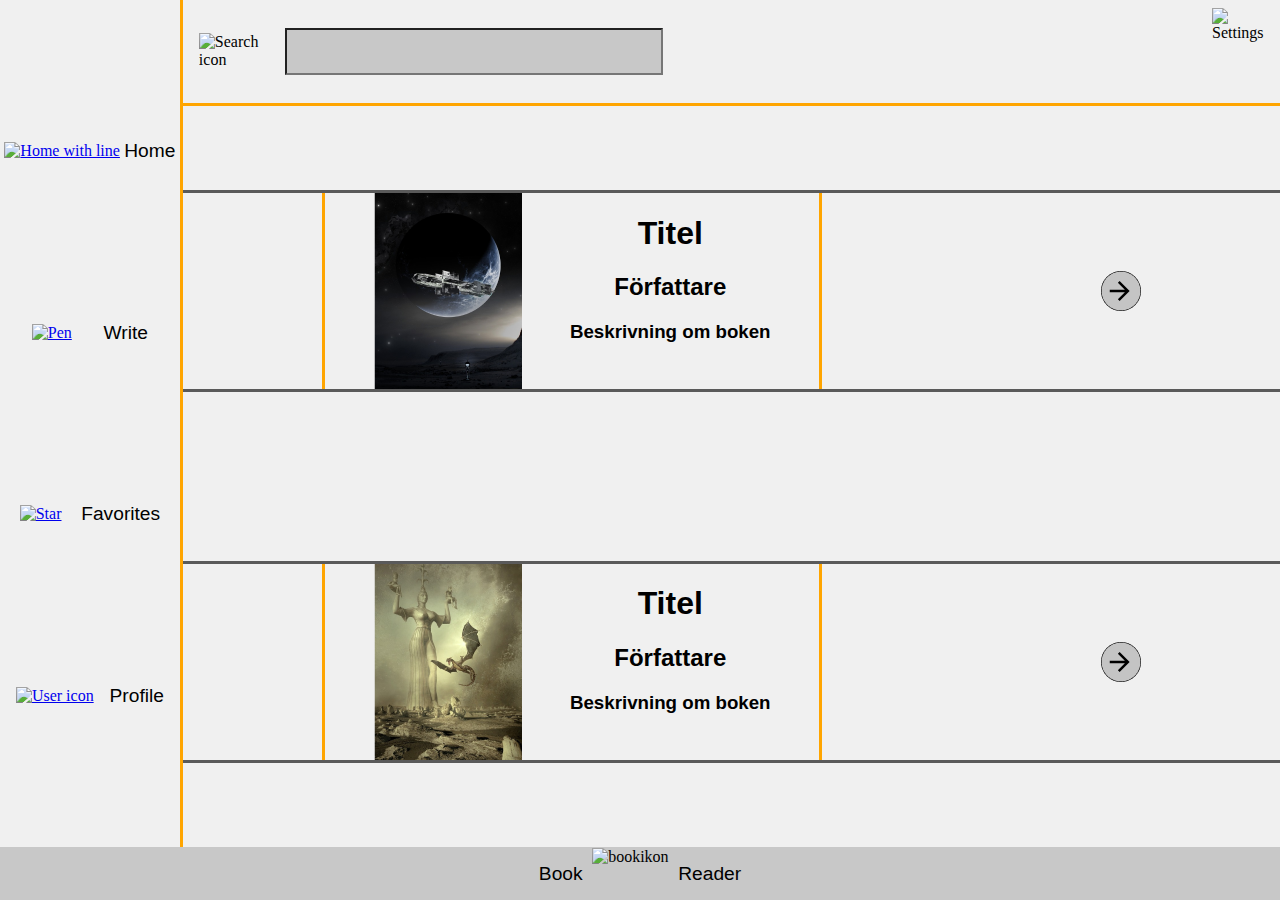
==== commit 6f63d188: "Komplettering" ====
--- a/index.html
+++ b/index.html
@@ -8,7 +8,7 @@
 </head>
 <body>
     <div class="page">
-        <ul id="settingslist">
+        <ul class="settingslist">
             <li class="settingstext">Språk</li>
             <li class="settingstext">Färgtema</li>
             <li class="settingstext">Plats</li>
@@ -23,10 +23,10 @@
     <div id="container">
         <header id="header">
             <div id="searchdiv">
-                <img src="/img/Search.png" alt="Search icon" id="search">
+                <img src="/img/search.png" alt="Search icon" id="search">
                 <input type="text" id="searchbar">
             </div> 
-            <img src="/img/Settings.png" alt="Settings" class="settings">
+            <img src="/img/settings.png" alt="Settings" class="settings">
         </header>
         <main id="main">
             <section class="section">
@@ -38,7 +38,7 @@
                         <h3>Beskrivning om boken</h3>
                     </div>
                 </article>
-                <img src="/img/Arrow button.png" alt="arrow-button">
+                <img src="/img/arrow-button.png" alt="arrow-button">
             </section>
             <section class="section">
                 <article class="article">
@@ -49,30 +49,31 @@
                         <h3>Beskrivning om boken</h3>
                     </div>
                 </article>
-                <img src="/img/Arrow button.png" alt="arrow-button">
+                <img src="/img/arrow-button.png" alt="arrow-button">
             </section>
         </main>
         <nav>
             <div class="navdiv">
-                <a href="index.html"><img src="/img/Home_Line.png" alt="Home with line" class="navbutton"></a>
+                <a href="index.html"><img src="/img/home.png" alt="Home with line" class="navbutton"></a>
                 <p class="navtext">Home</p>
+                <img src="/img/line.png" alt="Line" class="line">
             </div>
             <div class="navdiv">
-                <a href="write.html"><img src="/img/Write.png" alt="Pen" class="navbutton"></a>
+                <a href="write.html"><img src="/img/write.png" alt="Pen" class="navbutton"></a>
                 <p class="navtext">Write</p>
             </div>
             <div class="navdiv">
-                <a href="favorite.html"><img src="/img/Star.png" alt="Star" class="navbutton"></a>
+                <a href="favorite.html"><img src="/img/star.png" alt="Star" class="navbutton"></a>
                 <p class="navtext">Favorites</p>
             </div>
             <div class="navdiv">
-                <a href="profile.html"><img src="/img/User.png" alt="User icon" class="navbutton"></a>
+                <a href="profile.html"><img src="/img/user.png" alt="User icon" class="navbutton"></a>
                 <p class="navtext">Profile</p>
             </div>
         </nav>
         <footer>
             <p class="footertext">Book</p>
-            <img src="/img/Ikon.png" alt="bookikon" id="bookikon">
+            <img src="/img/ikon.png" alt="bookikon" id="bookikon">
             <p class="footertext">Reader</p>
         </footer>
     </div>
--- a/css/style.css
+++ b/css/style.css
@@ -1,4 +1,3 @@
-
 body{
     margin: 0;
 }
@@ -29,8 +28,9 @@
 
 .settings{
     height: 60px;
-    width: 60;
+    width: 60px;
     cursor: pointer;
+    padding: 0.5em;
 }
 
 @media screen and (max-width: 1023px) {
@@ -48,7 +48,7 @@
         z-index: 10;
     }
 
-    #settingslist{
+    .settingslist{
         list-style-type: none;
         line-height: 4em;
         margin-top: 4em;
@@ -78,6 +78,11 @@
         top: 9vh;
     }
 
+    .navbutton{
+        height: 68px;
+        width: 68px;
+    }
+
     nav{
         grid-area: nav;
         background: rgb(240, 240, 240);
@@ -86,7 +91,11 @@
         border-color: orange;
         display: flex;
         justify-content: space-evenly;
-        align-content: center;
+    }
+
+    .navdiv{
+        display: flex;
+        flex-direction: column;
     }
 
     .navtext{
@@ -139,6 +148,10 @@
         align-items: center;
     }
 
+    #search{
+        padding: 0.5em;
+    }
+
     #searchbar{
         height: 35%;
         background-color: rgb(200, 200, 200);
@@ -164,7 +177,7 @@
         border-style: none solid none solid;
         border-color: orange;
         display: flex;
-        width: 320px;
+        width: 280px;
     }
 
     .divh{
@@ -368,6 +381,7 @@
     #heart{
         height: 60px;
         width: 60px;
+        padding: 0.5em;
     }
 
     #mainp{
@@ -444,7 +458,7 @@
         z-index: 10;
     }
 
-    #settingslist{
+    .settingslist{
         list-style-type: none;
         line-height: 4em;
         margin-top: 4em;
@@ -474,6 +488,14 @@
         top: 9vh;
     }
 
+    .navbutton{
+        height: 75px;
+        width: 75px;
+    }
+
+    .line{
+        display: none;
+    }
 
     nav{
         grid-area: nav;
@@ -483,7 +505,7 @@
         justify-content: space-evenly;
         border-style: none solid none none;
         border-color: orange;
-        z-index: 1;
+        z-index: 3;
     }
 
     .navdiv{
@@ -545,6 +567,10 @@
         width: 30em;
     }
 
+    #search{
+        padding: 1em;
+    }
+
     #searchbar{
         height: 40%;
         width: 100%;
@@ -621,7 +647,7 @@
         background: orange;
         transition: left 0.3s;
         box-shadow: 10px 0px 21px -10px rgba(0,0,0,0.75);
-        z-index: 1;
+        z-index: 2;
     }
 
     #list{
@@ -641,7 +667,7 @@
         bottom: 0;
         background-color: rgba(50,50,50,0.5);
         display: none;
-        z-index: 0.5;
+        z-index: 1;
     }
 
     .visible{
